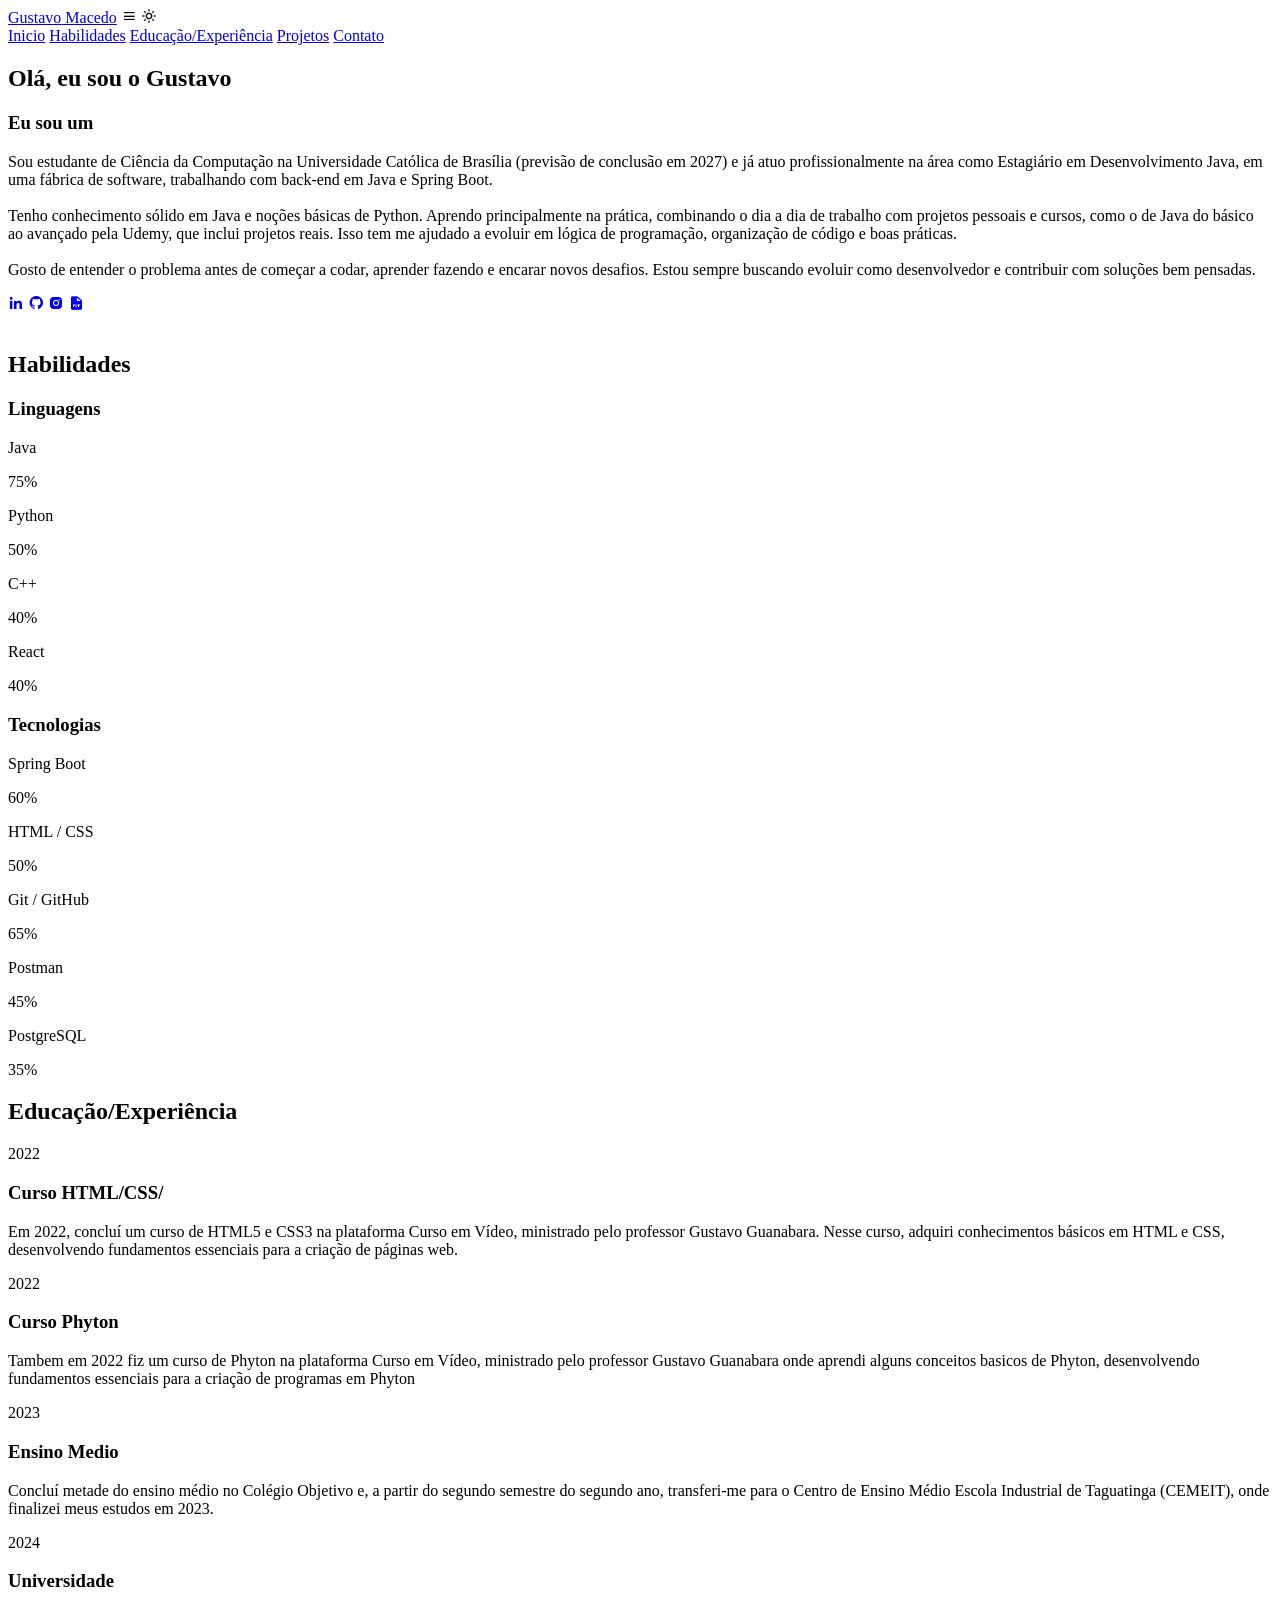
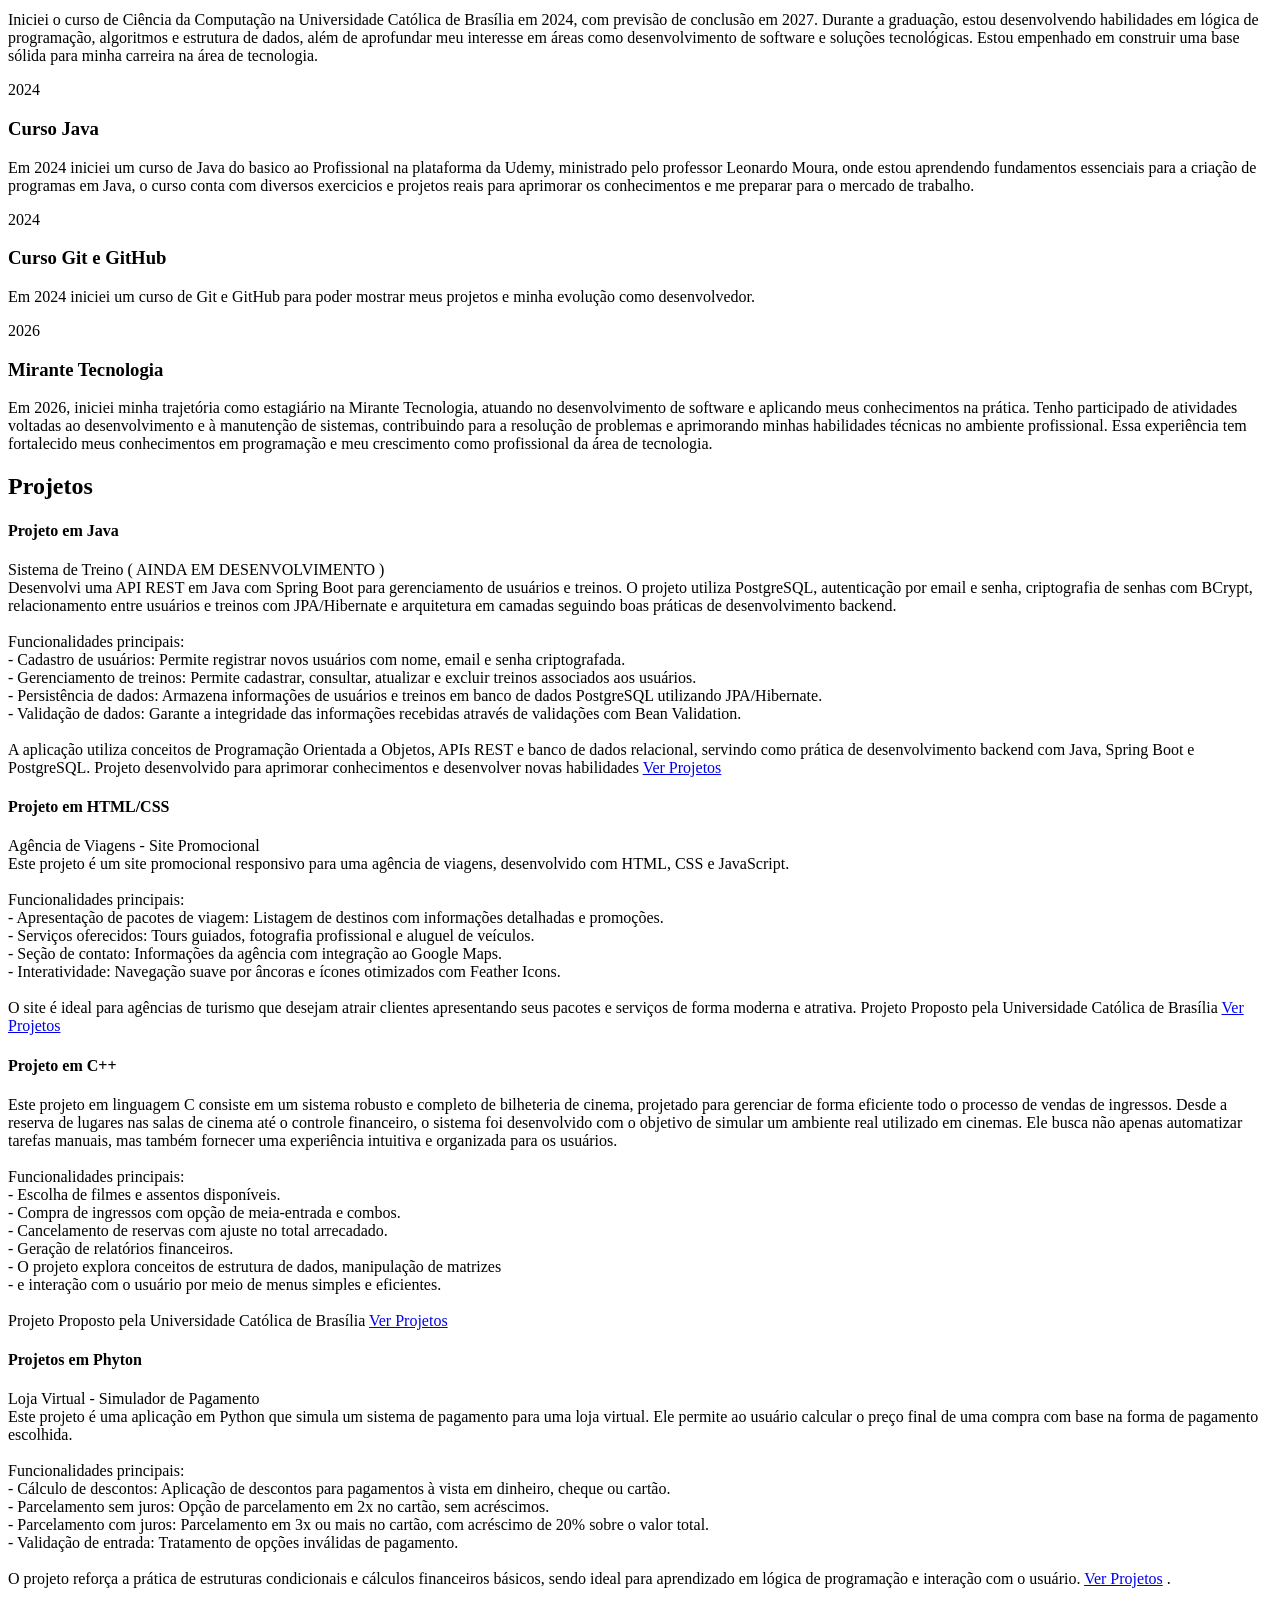
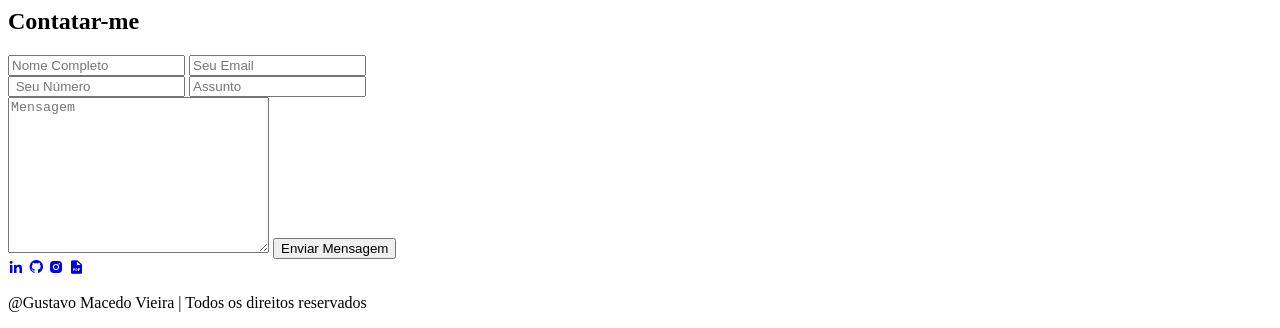
==== index.html @ 7b573631 "feat: Adicinando experiencia de trabalho" ====
<!--  -->
<!DOCTYPE html>
<html lang="pt-br">
<head>
    <meta charset="UTF-8">
    <meta name="viewport"
    content="width=device-width, initial-scale=1.0">
    <title>Meu portifolio pessoal</title>
    <link rel="stylesheet" href="style.css">
    <link rel="shortcut icon" href="imagens/icon.png" type="image/x-icon">
    <link href='https://unpkg.com/boxicons@2.1.4/css/boxicons.min.css' rel='stylesheet'>
</head>
<body>
    <header class="header">

        <a href="#home"class="logo"><span>Gustavo</span>
            Macedo</a>

        <i class='bx bx-menu' id="menu-icon"></i>

        <i class='bx bx-sun' id="theme-icon"></i>  

        <nav class="navbar">

            <a href="#home" class="active">Inicio</a>
            <a href="#skills">Habilidades</a>
            <a href="#education">Educação/Experiência</a>
            <a href="#services">Projetos</a>
            <a href="#contact">Contato</a>
            
        </nav>
    </header>

    <section class="home" id="home">
        <div class="home-content">
            <h1>Olá, eu sou o <span>Gustavo</span></h1>
            <h3 class="text-animation">Eu sou um <span></span></h3>
            <p>Sou estudante de Ciência da Computação na Universidade Católica de Brasília
            (previsão de conclusão em 2027) e já atuo profissionalmente na área como Estagiário
            em Desenvolvimento Java, em uma fábrica de software, trabalhando com back-end em Java e Spring Boot.
            <br> <br>
            Tenho conhecimento sólido em Java e noções básicas de Python. Aprendo principalmente na prática,
            combinando o dia a dia de trabalho com projetos pessoais e cursos, como o de Java do básico ao avançado
            pela Udemy, que inclui projetos reais. Isso tem me ajudado a evoluir em lógica de programação, organização de código e boas práticas.
            <br> <br>
            Gosto de entender o problema antes de começar a codar, aprender fazendo e encarar novos desafios.
            Estou sempre buscando evoluir como desenvolvedor e contribuir com soluções bem pensadas.</p>

            <div class="social-icons">
                <a href="https://www.linkedin.com/in/gustavo-macedo-vieira-0aba3026a/" target="_blank" title="LinkedIn"><i class='bx bxl-linkedin'></i></a>
                <a href="https://github.com/Gustavo3522" target="_blank" title="GitHub"><i class='bx bxl-github'></i></a>
                <a href="https://www.instagram.com/gmacedo16/?next=%2F" target="_blank" title="Instagram"><i class='bx bxl-instagram-alt'></i></a>
                <a href="arquivos/Curriculo - Gustavo Macedo Vieira.pdf" target="_blank" title="Currículo"><i class='bx bxs-file-pdf' ></i></a>
                

            </div>

        </div>
            <div class="home-img">
                <img src="imagens/Foto_linkedin.png" alt="">
            </div>
    </section>

    <section class="skills" id="skills">
    <h2 class="heading">Habilidades</h2>

    <div class="skills-container">

        <div class="skills-box">
            <h3>Linguagens</h3>
            <div class="skill">
                <div class="skill-info">
                    <p>Java</p>
                    <p>75%</p>
                </div>
                <div class="skill-bar">
                    <div class="skill-per" data-per="75"></div>
                </div>
            </div>
            <div class="skill">
                <div class="skill-info">
                    <p>Python</p>
                    <p>50%</p>
                </div>
                <div class="skill-bar">
                    <div class="skill-per" data-per="50"></div>
                </div>
            </div>
            <div class="skill">
                <div class="skill-info">
                    <p>C++</p>
                    <p>40%</p>
                </div>
                <div class="skill-bar">
                    <div class="skill-per" data-per="40"></div>
                </div>
            </div>
            <div class="skill">
                <div class="skill-info">
                    <p>React</p>
                    <p>40%</p>
                </div>
                <div class="skill-bar">
                    <div class="skill-per" data-per="40"></div>
                </div>
            </div>


        </div>

        <div class="skills-box">
            <h3>Tecnologias</h3>
            <div class="skill">
                <div class="skill-info">
                    <p>Spring Boot</p>
                    <p>60%</p>
                </div>
                <div class="skill-bar">
                    <div class="skill-per" data-per="60"></div>
                </div>
            </div>
            <div class="skill">
                <div class="skill-info">
                    <p>HTML / CSS</p>
                    <p>50%</p>
                </div>
                <div class="skill-bar">
                    <div class="skill-per" data-per="50"></div>
                </div>
            </div>
            <div class="skill">
                <div class="skill-info">
                    <p>Git / GitHub</p>
                    <p>65%</p>
                </div>
                <div class="skill-bar">
                    <div class="skill-per" data-per="65"></div>
                </div>
            </div>

            <div class="skill">
                <div class="skill-info">
                    <p>Postman</p>
                    <p>45%</p>
                </div>
                <div class="skill-bar">
                    <div class="skill-per" data-per="45"></div>
                </div>
            </div>

            <div class="skill">
                <div class="skill-info">
                    <p>PostgreSQL</p>
                    <p>35%</p>
                </div>
                <div class="skill-bar">
                    <div class="skill-per" data-per="35"></div>
                </div>
            </div>

        </div>

    </div>
</section>

    <section class="education" id="education">
        <h2 class="heading">Educação/Experiência</h2>

        <div class="timeline-items">

            <div class="timeline-item" style="text-align: left;">
                <div class="timeline-dot"></div>
                    <div class="timeline-date">2022</div>
                    <div class="timeline-content">
                        <h3>Curso HTML/CSS/</h3>
                        <p>
                            Em 2022, concluí um curso de HTML5 e CSS3 na plataforma
                            Curso em Vídeo, ministrado pelo professor Gustavo Guanabara.
                            Nesse curso, adquiri conhecimentos básicos em HTML e CSS,
                            desenvolvendo fundamentos essenciais para a criação de páginas web.
                        </p>
                    </div>
                
            </div> 
            
            <div class="timeline-item">
                <div class="timeline-dot"></div>
                    <div class="timeline-date">2022</div>
                    <div class="timeline-content">
                        <h3>Curso Phyton</h3>
                        <p>
                            Tambem em 2022 fiz um curso de Phyton na plataforma
                            Curso em Vídeo, ministrado pelo professor Gustavo Guanabara
                            onde aprendi alguns conceitos basicos de Phyton, desenvolvendo
                            fundamentos essenciais para a criação de programas em Phyton
                        </p>
                    </div>
                
            </div>

            <div class="timeline-item" style="text-align: left;">
                <div class="timeline-dot"></div>
                    <div class="timeline-date">2023</div>
                    <div class="timeline-content">
                        <h3>Ensino Medio</h3>
                        <p>
                            Concluí metade do ensino médio no Colégio Objetivo e,
                            a partir do segundo semestre do segundo ano, transferi-me
                            para o Centro de Ensino Médio Escola Industrial de Taguatinga
                            (CEMEIT), onde finalizei meus estudos em 2023.
                        </p>
                    </div>
                
            </div>

            <div class="timeline-item">
                <div class="timeline-dot"></div>
                    <div class="timeline-date">2024</div>
                    <div class="timeline-content">
                        <h3>Universidade</h3>
                        <p>
                            Iniciei o curso de Ciência da Computação na Universidade
                            Católica de Brasília em 2024, com previsão de conclusão
                            em 2027. Durante a graduação, estou desenvolvendo habilidades
                            em lógica de programação, algoritmos e estrutura de dados,
                            além de aprofundar meu interesse em áreas como desenvolvimento
                            de software e soluções tecnológicas. Estou empenhado em construir
                            uma base sólida para minha carreira na área de tecnologia.
                        </p>
                    </div>
                
            </div>

            <div class="timeline-item" style="text-align: left;">
                <div class="timeline-dot"></div>
                    <div class="timeline-date">2024</div>
                    <div class="timeline-content">
                        <h3>Curso Java</h3>
                        <p>
                            Em 2024 iniciei um curso de Java do basico ao Profissional na plataforma
                            da Udemy, ministrado pelo professor Leonardo Moura, onde estou aprendendo
                            fundamentos essenciais para a criação de programas em Java, o curso conta 
                            com diversos exercicios e projetos reais para aprimorar os conhecimentos
                            e me preparar para o mercado de trabalho.
                        </p>
                    </div>
            </div>

            <div class="timeline-item">
                <div class="timeline-dot"></div>
                    <div class="timeline-date">2024</div>
                    <div class="timeline-content">
                        <h3>Curso Git e GitHub</h3>
                        <p>
                            Em 2024 iniciei um curso de Git e GitHub para poder mostrar meus projetos
                            e minha evolução como desenvolvedor.
                            <br>
                        </p>
                    </div>
                
            </div>

            <div class="timeline-item" style="text-align: left;">
                <div class="timeline-dot"></div>
                    <div class="timeline-date">2026</div>
                    <div class="timeline-content">
                        <h3>Mirante Tecnologia</h3>
                        <p>
                            Em 2026, iniciei minha trajetória como estagiário na Mirante Tecnologia, atuando
                            no desenvolvimento de software e aplicando meus conhecimentos na prática. Tenho 
                            participado de atividades voltadas ao desenvolvimento e à manutenção de sistemas,
                            contribuindo para a resolução de problemas e aprimorando minhas habilidades técnicas
                            no ambiente profissional. Essa experiência tem fortalecido meus conhecimentos em programação
                            e meu crescimento como profissional da área de tecnologia.
                        </p>
                    </div>
            </div>
            
        </div>
    </section>

    <section class="services" id="services">
        <h2 class="heading">Projetos</h2>

        <div class="services-container">
            <div class="service-box">
                <div class="service-info">
                    <h4>Projeto em Java</h4>
                    <p>Sistema de Treino ( AINDA EM DESENVOLVIMENTO )
                        <br>
                        Desenvolvi uma API REST em Java com Spring Boot para gerenciamento de usuários
                        e treinos. O projeto utiliza PostgreSQL, autenticação por email e senha,
                        criptografia de senhas com BCrypt, relacionamento entre usuários e treinos
                        com JPA/Hibernate e arquitetura em camadas seguindo boas práticas de desenvolvimento backend.
                        
                        <br>
                        <br>
                        Funcionalidades principais:
                        <br>
                        - Cadastro de usuários: Permite registrar novos usuários com nome, email e senha criptografada.
                        <br>
                        - Gerenciamento de treinos: Permite cadastrar, consultar, atualizar e excluir treinos associados aos usuários.
                        <br>
                        - Persistência de dados: Armazena informações de usuários e treinos em banco de dados PostgreSQL utilizando JPA/Hibernate.
                        <br>
                        - Validação de dados: Garante a integridade das informações recebidas através de validações com Bean Validation.
                        <br>
                        <br>

                        A aplicação utiliza conceitos de Programação Orientada a Objetos,
                        APIs REST e banco de dados relacional, servindo como prática de desenvolvimento 
                        backend com Java, Spring Boot e PostgreSQL.

                        Projeto desenvolvido para aprimorar conhecimentos e desenvolver novas habilidades
                        <a href="https://github.com/Gustavo3522/Sistema-treino"target="_blank">Ver Projetos</a>
                    </p>
                </div>
            </div>

            <div class="service-box">
                <div class="service-info">
                    <h4>Projeto em HTML/CSS</h4>
                    <p>
                        Agência de Viagens - Site Promocional
                        <br>

                        Este projeto é um site promocional responsivo para uma agência
                        de viagens, desenvolvido com HTML, CSS e JavaScript.
                        <br>
                        <br>
                        Funcionalidades principais:
                        <br>
                        - Apresentação de pacotes de viagem: Listagem de destinos com informações
                        detalhadas e promoções.
                        <br>
                        - Serviços oferecidos: Tours guiados, fotografia profissional e aluguel de veículos.
                        <br>
                        - Seção de contato: Informações da agência com integração ao Google Maps.
                        <br>
                        - Interatividade: Navegação suave por âncoras e ícones otimizados com Feather Icons.
                        <br>
                        <br>

                        O site é ideal para agências de turismo que desejam atrair clientes apresentando
                        seus pacotes e serviços de forma moderna e atrativa.

                        Projeto Proposto pela Universidade Católica de Brasília
                        <a href="https://github.com/Gustavo3522/HTML-CSS" target="_blank">Ver Projetos</a>
                    </p>
                </div>
            </div>

            <div class="service-box">
                <div class="service-info">
                    <h4>Projeto em C++</h4>
                    <p>Este projeto em linguagem C consiste em um sistema robusto e completo de bilheteria
                        de cinema, projetado para gerenciar de forma eficiente todo o processo de vendas
                        de ingressos. Desde a reserva de lugares nas salas de cinema até o controle financeiro,
                        o sistema foi desenvolvido com o objetivo de simular um ambiente real utilizado em cinemas.
                        Ele busca não apenas automatizar tarefas manuais, mas também fornecer uma experiência intuitiva
                        e organizada para os usuários.
                        <br>
                        <br>
                        Funcionalidades principais:
                        <br>
                        - Escolha de filmes e assentos disponíveis.
                        <br>
                        - Compra de ingressos com opção de meia-entrada e combos.
                        <br>
                        - Cancelamento de reservas com ajuste no total arrecadado.
                        <br>
                        - Geração de relatórios financeiros.
                        <br>
                        - O projeto explora conceitos de estrutura de dados, manipulação de matrizes
                        <br>
                        - e interação com o usuário por meio de menus simples e eficientes. 
                        <br>
                        <br>

                        Projeto Proposto pela Universidade Católica de Brasília
                        <a href="https://github.com/Gustavo3522/Bilheteria" target="_blank">Ver Projetos</a>
                    </p>
                </div>
            </div>

            <div class="service-box">
                <div class="service-info">
                    <h4>Projetos em Phyton</h4>
                    <p>Loja Virtual - Simulador de Pagamento
                        <br>
                        Este projeto é uma aplicação em Python que simula um sistema de pagamento
                        para uma loja virtual. Ele permite ao usuário calcular o preço final de uma
                        compra com base na forma de pagamento escolhida.
                        <br>
                        <br>
                        Funcionalidades principais:
                        <br>
                        - Cálculo de descontos: Aplicação de descontos para pagamentos à vista em dinheiro,
                        cheque ou cartão.
                        <br>
                        - Parcelamento sem juros: Opção de parcelamento em 2x no cartão, sem acréscimos.
                        <br>
                        - Parcelamento com juros: Parcelamento em 3x ou mais no cartão, com acréscimo de
                        20% sobre o valor total.
                        <br>
                        - Validação de entrada: Tratamento de opções inválidas de pagamento.
                        <br>
                        <br>

                        O projeto reforça a prática de estruturas condicionais e cálculos financeiros básicos,
                        sendo ideal para aprendizado em lógica de programação e interação com o usuário.
                        <a href="https://github.com/Gustavo3522/ExercisePython/blob/main/EX44(Gerenciador%20de%20pagamentos)/index.py"target="_blank">Ver Projetos</a>
                        .</p>
                </div>
            </div>

        </div>
    </section>

    <section class="contact" id="contact">
        <h2 class="heading">Contatar-<span>me</span></h2>
    
        
        <form action="https://formspree.io/f/mrbglrwo" method="POST">
            <div class="input-group">
                <div class="input-box">
                    <input type="text" name="name" placeholder="Nome Completo" required>
                    <input type="email" name="_replyto" placeholder="Seu Email" required>
                </div>
    
                <div class="input-box">
                    <input type="number" name="phone" placeholder=" Seu Número" required>
                    <input type="text" name="subject" placeholder="Assunto" required>
                </div>
            </div>
    
            <div class="input-group-2">
                <textarea name="message" cols="30" rows="10" placeholder="Mensagem" required></textarea>
                <input type="submit" value="Enviar Mensagem" class="btn">
            </div>
        </form>
    </section>


    <footer class="footer">
        <div class="social">
            <a href="https://www.linkedin.com/in/gustavo-macedo-vieira-0aba3026a/" target="_blank" title="LinkedIn"><i class='bx bxl-linkedin'></i></a>
            <a href="https://github.com/Gustavo3522" target="_blank" title="GitHub"><i class='bx bxl-github'></i></a>
            <a href="https://www.instagram.com/gmacedo16/?next=%2F" target="_blank" title="Instagram"><i class='bx bxl-instagram-alt'></i></a>
            <a href="arquivos/Curriculo - Gustavo Macedo Vieira.pdf" target="_blank" title="Currículo"><i class='bx bxs-file-pdf' ></i></a>

            
        </div>

        <p class="copyright">
            @Gustavo Macedo Vieira | Todos os direitos reservados
        </p>
    </footer>

    <script src="script.js"></script>
</body>
</html>
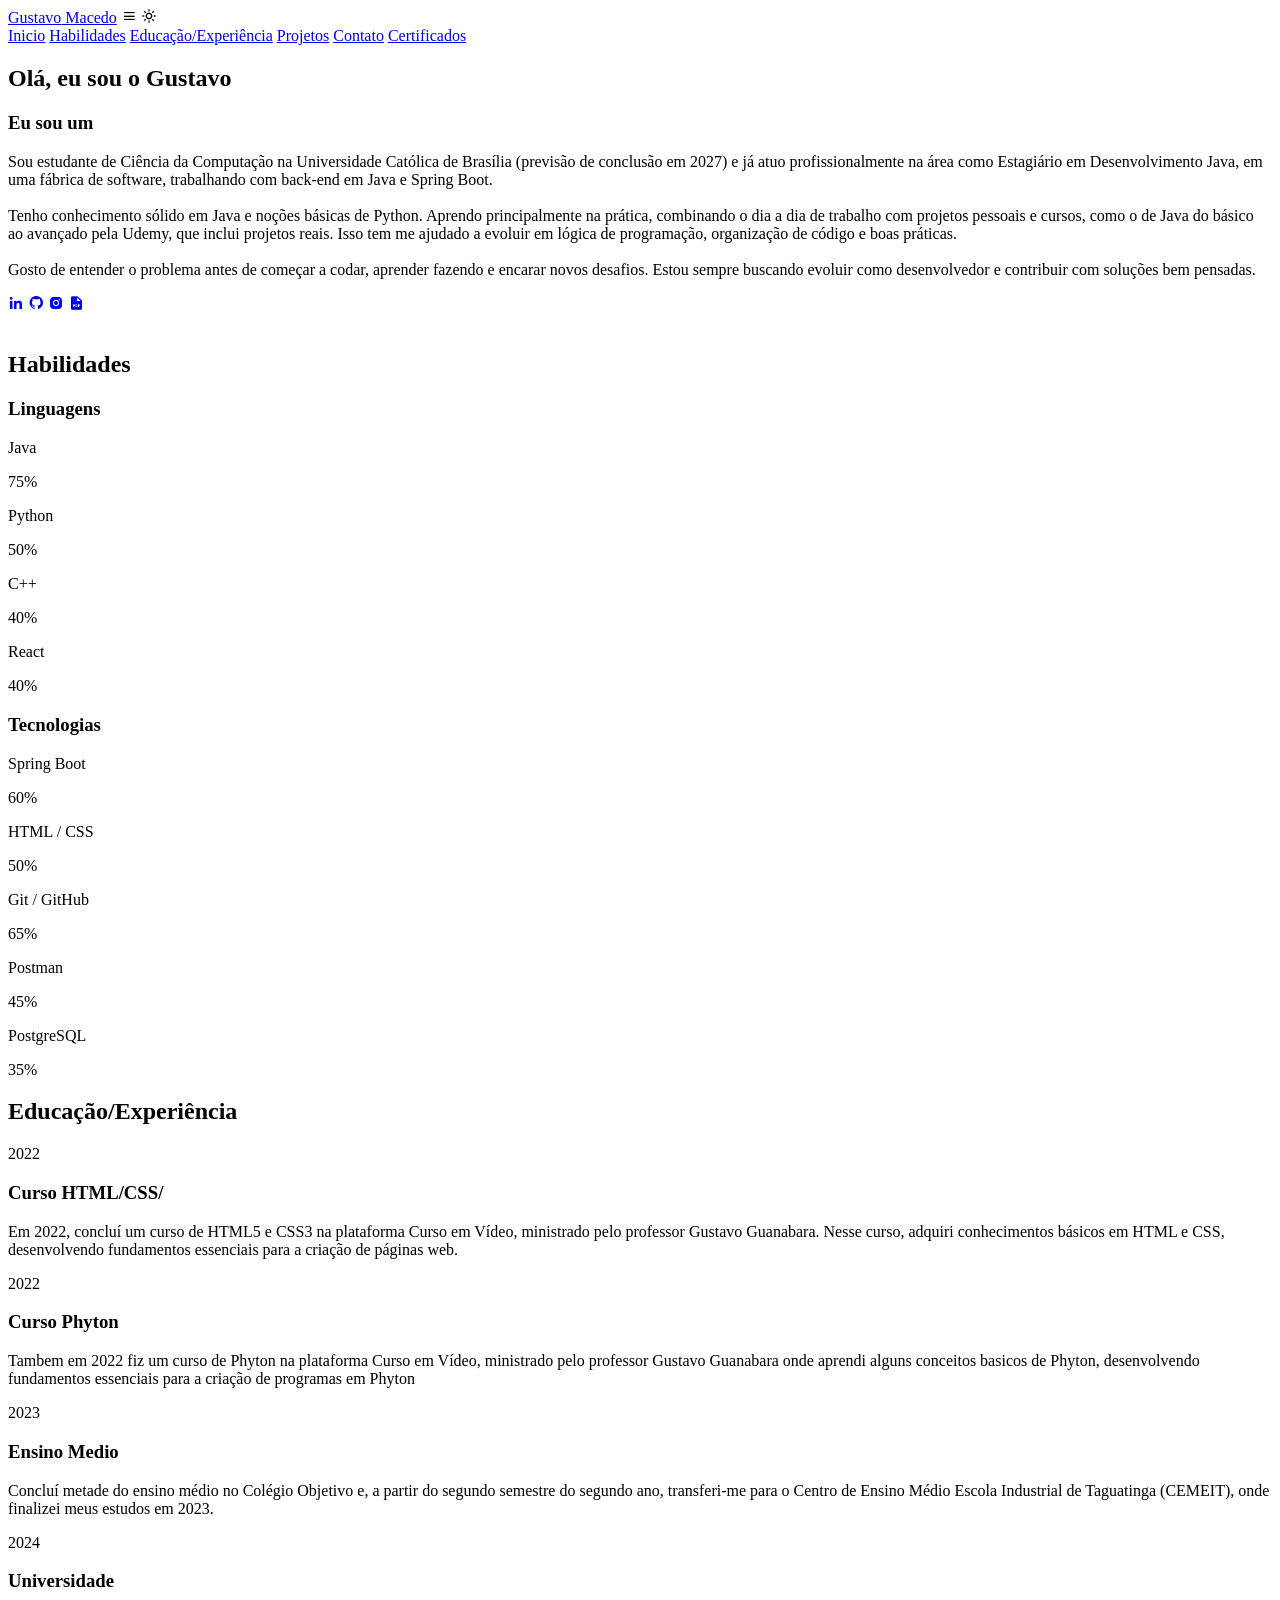
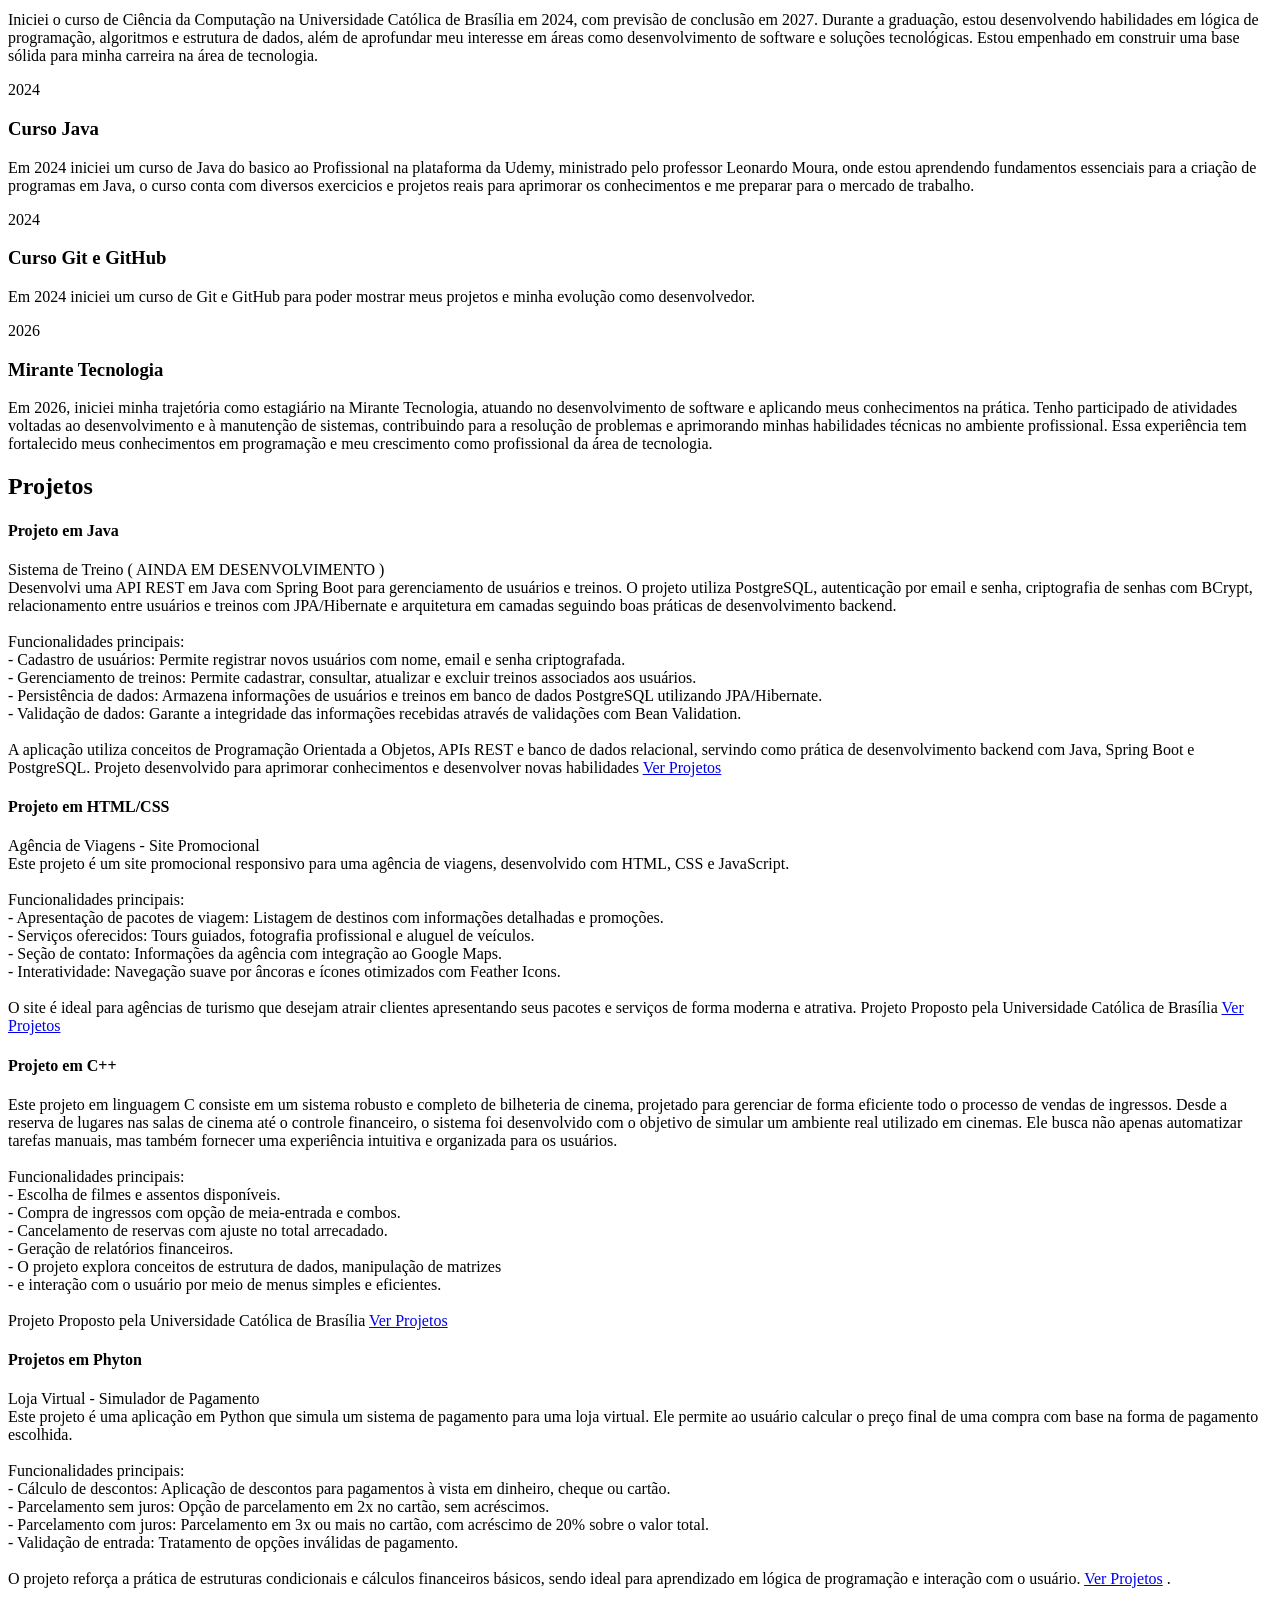
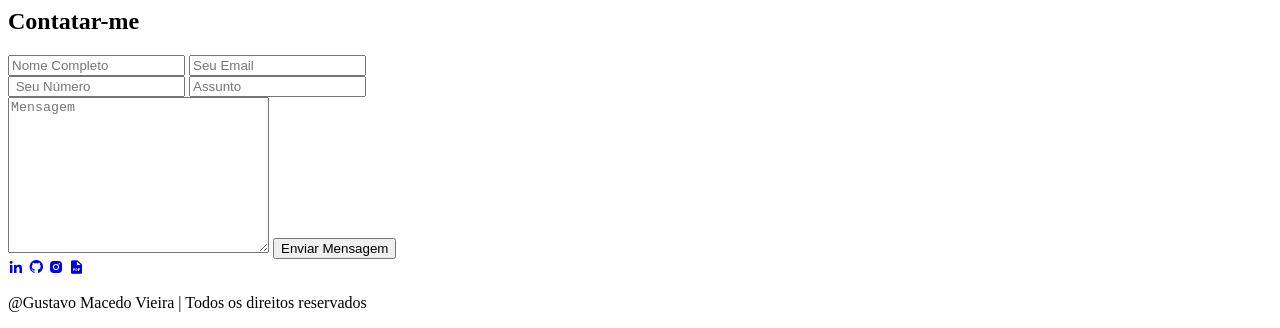
==== commit a5b617cd: "Adicionando a pagina de certificados" ====
--- a/index.html
+++ b/index.html
@@ -5,7 +5,7 @@
     <meta charset="UTF-8">
     <meta name="viewport"
     content="width=device-width, initial-scale=1.0">
-    <title>Meu portifolio pessoal</title>
+    <title>Meu portfólio pessoal </title>
     <link rel="stylesheet" href="style.css">
     <link rel="shortcut icon" href="imagens/icon.png" type="image/x-icon">
     <link href='https://unpkg.com/boxicons@2.1.4/css/boxicons.min.css' rel='stylesheet'>
@@ -27,6 +27,7 @@
             <a href="#education">Educação/Experiência</a>
             <a href="#services">Projetos</a>
             <a href="#contact">Contato</a>
+            <a href="certificados.html">Certificados</a>
             
         </nav>
     </header>
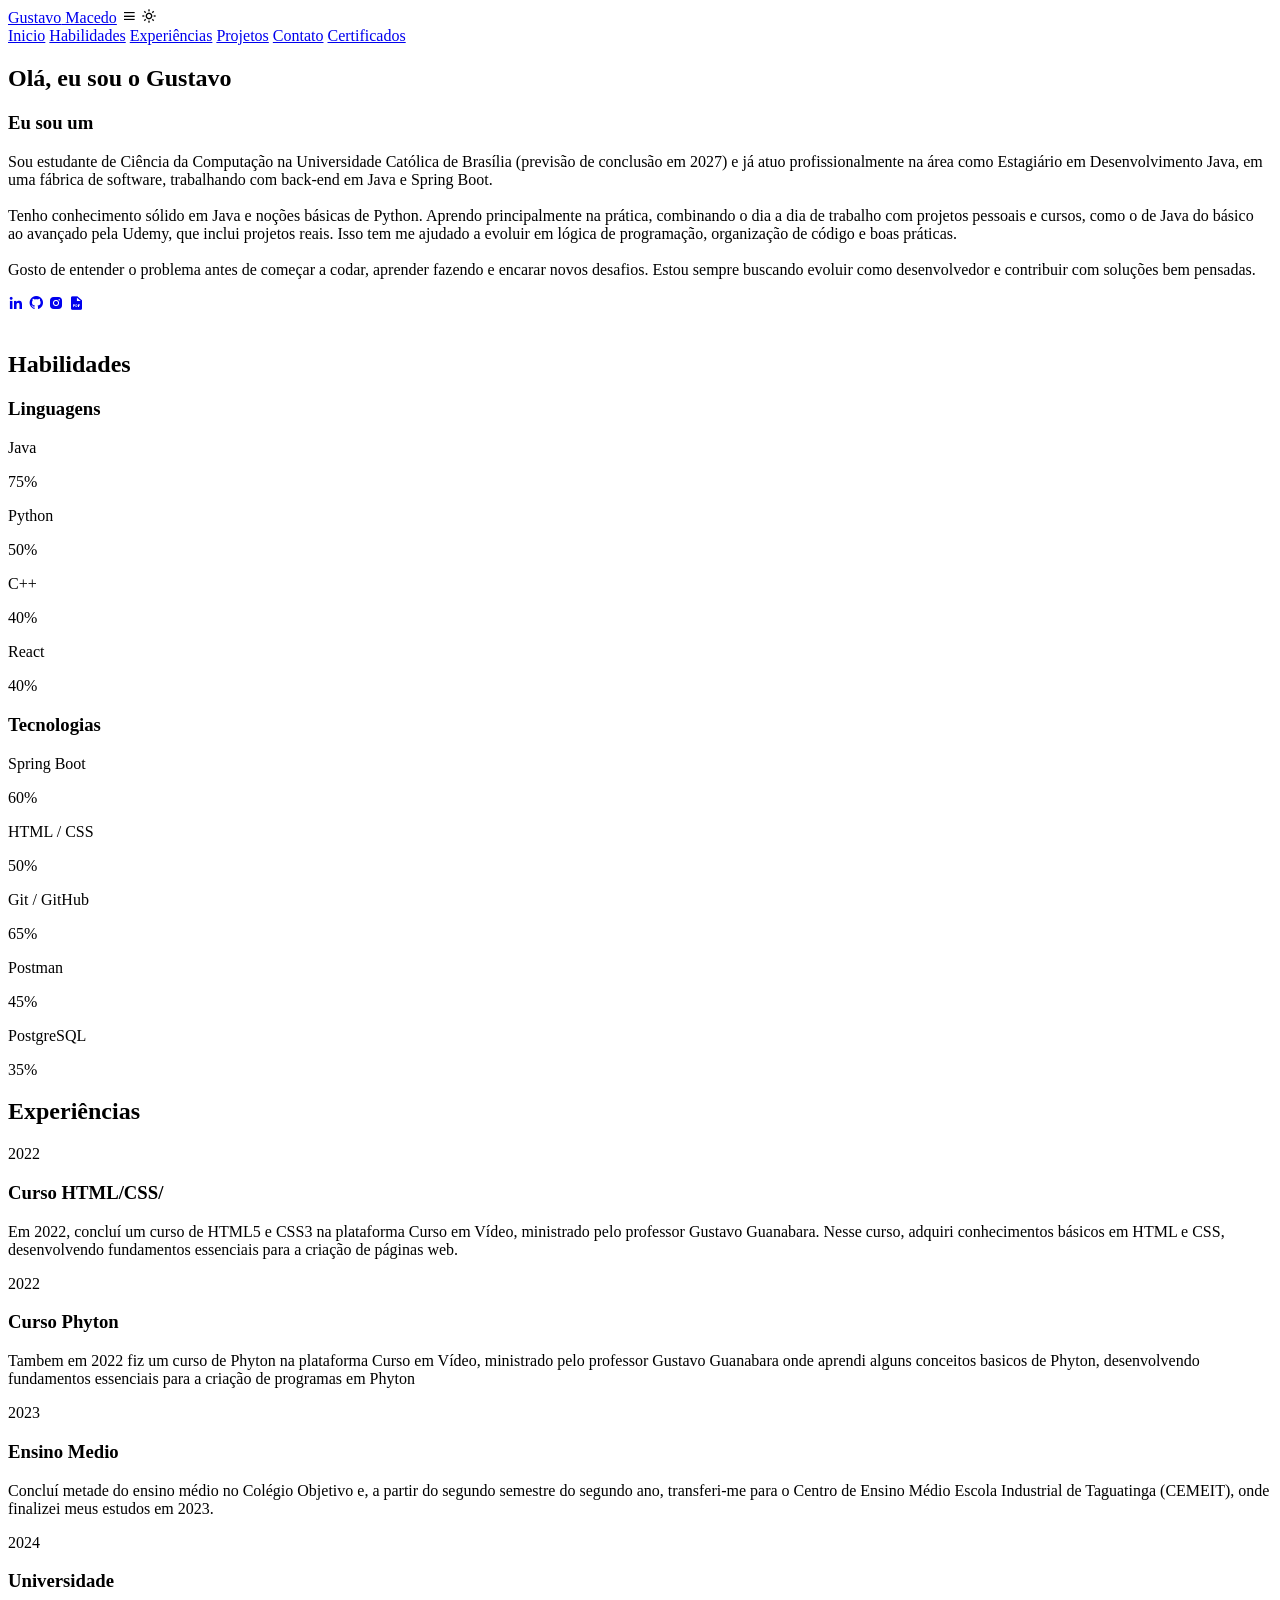
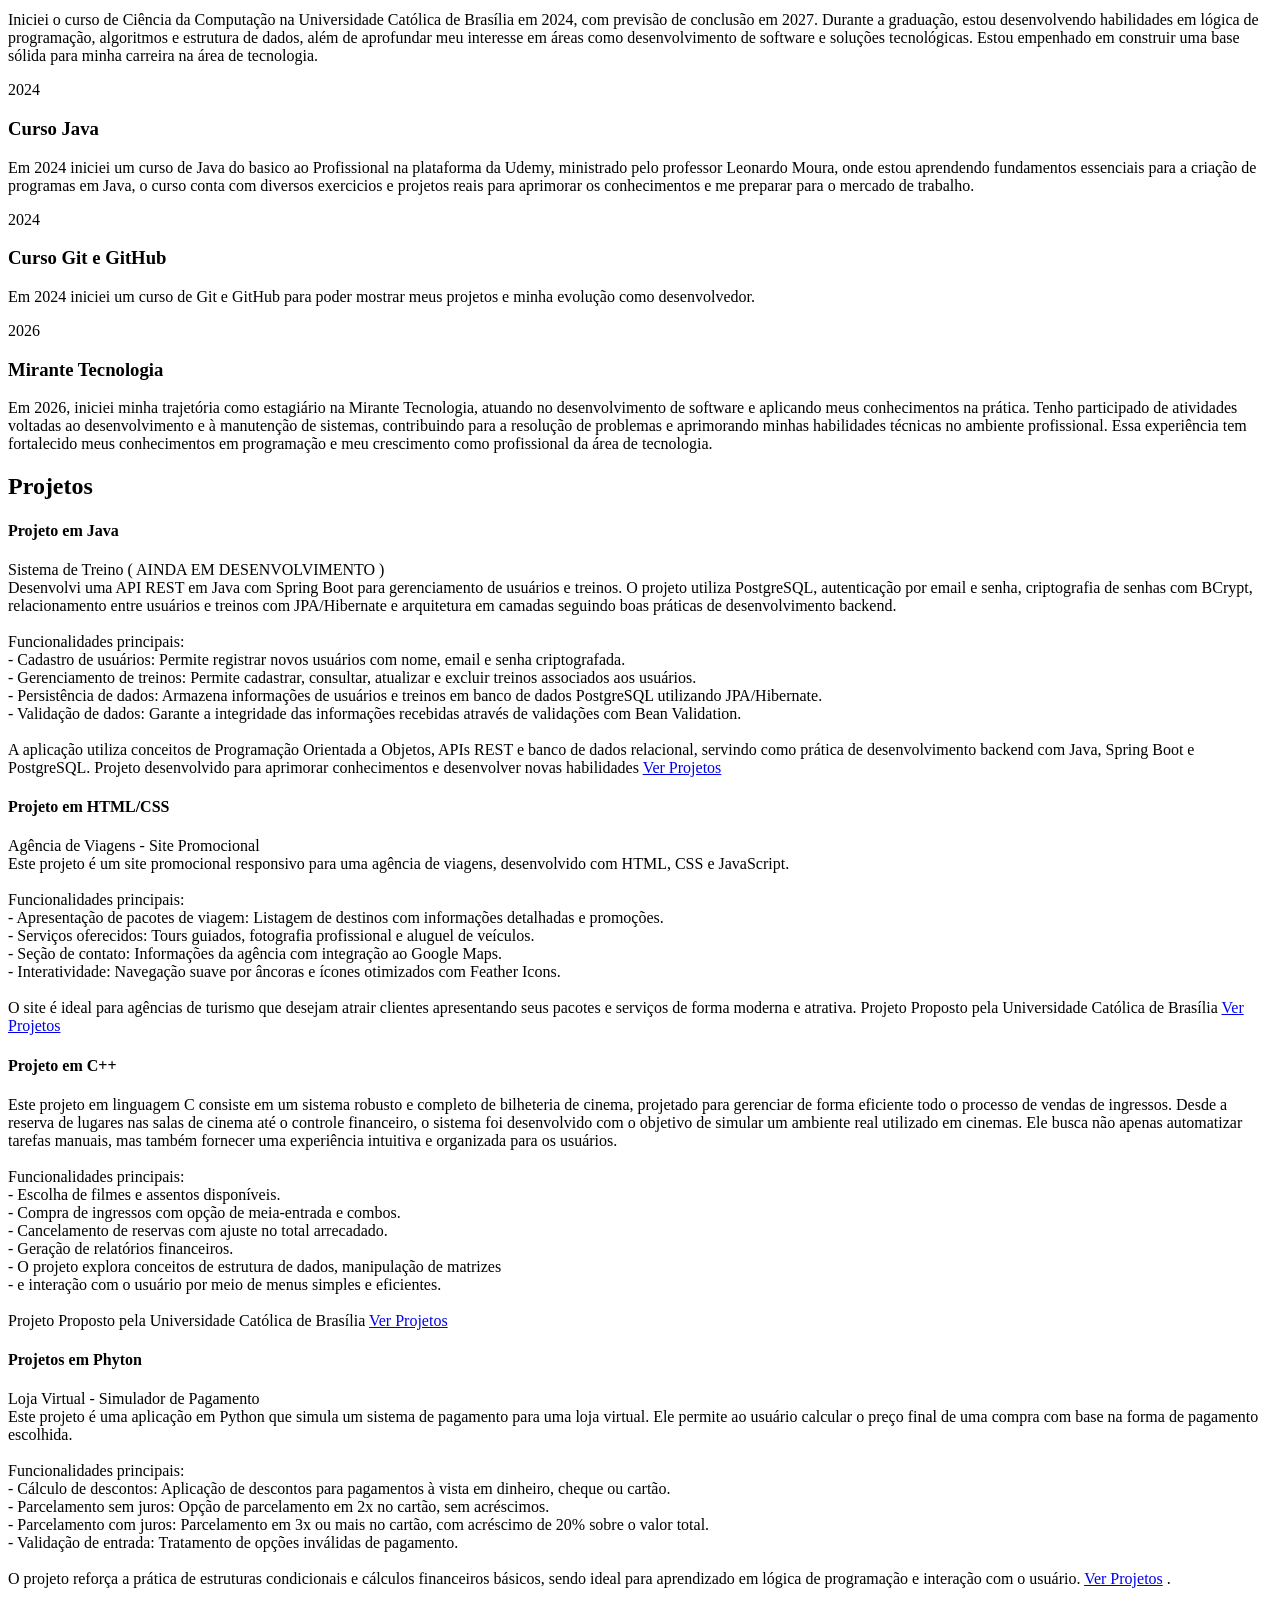
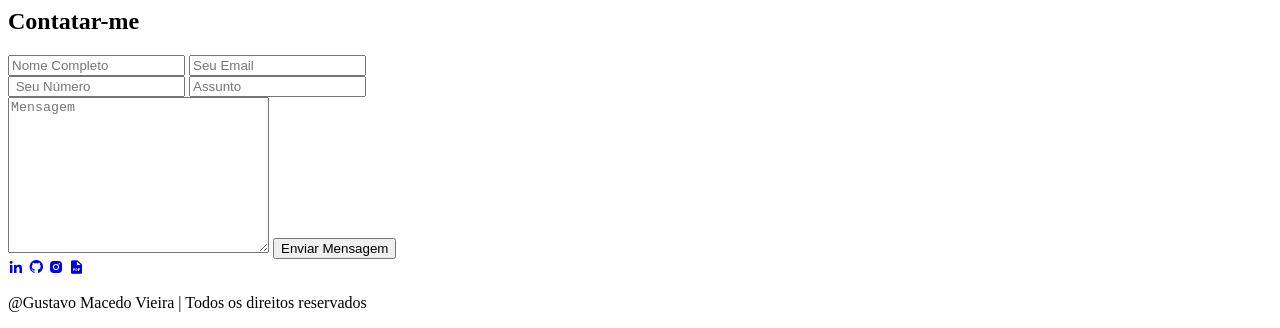
==== commit eead8567: "arrmando tamanho do titulo" ====
--- a/index.html
+++ b/index.html
@@ -24,7 +24,7 @@
 
             <a href="#home" class="active">Inicio</a>
             <a href="#skills">Habilidades</a>
-            <a href="#education">Educação/Experiência</a>
+            <a href="#education">Experiências</a>
             <a href="#services">Projetos</a>
             <a href="#contact">Contato</a>
             <a href="certificados.html">Certificados</a>
@@ -165,7 +165,7 @@
 </section>
 
     <section class="education" id="education">
-        <h2 class="heading">Educação/Experiência</h2>
+        <h2 class="heading">Experiências</h2>
 
         <div class="timeline-items">
 
